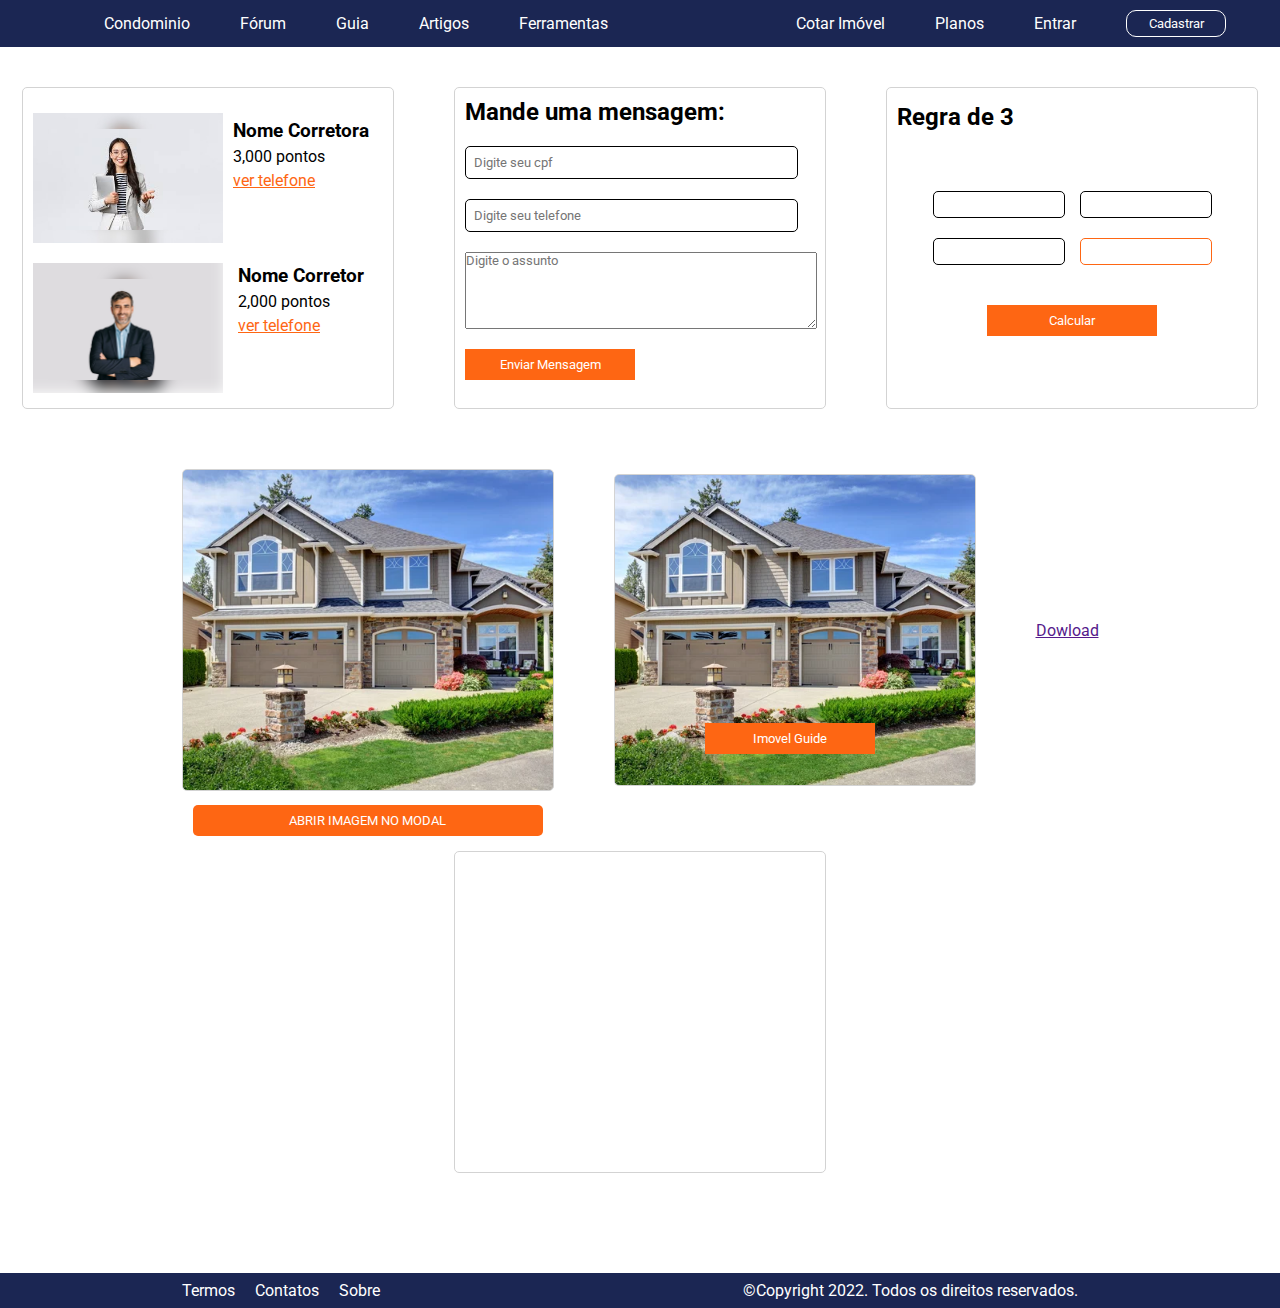
==== index.html @ 7c38e376 "alteração" ====
<!DOCTYPE html>
<html lang="en">
<head>
    <meta charset="UTF-8">
    <meta http-equiv="X-UA-Compatible" content="IE=edge">
    <meta name="viewport" content="width=device-width, initial-scale=1.0">
    <title>Document</title>
    <link rel="stylesheet" href="https://cdnjs.cloudflare.com/ajax/libs/font-awesome/6.0.0/css/all.min.css" />
    <link rel="stylesheet" href="estilo/style.css">
    <link rel="preconnect" href="https://fonts.googleapis.com">
<link rel="preconnect" href="https://fonts.gstatic.com" crossorigin>
<link href="https://fonts.googleapis.com/css2?family=Lato&family=Roboto:ital,wght@0,100;0,300;0,400;0,500;0,700;0,900;1,100;1,300;1,400;1,500;1,700;1,900&display=swap" rel="stylesheet">
<script src="https://cdnjs.cloudflare.com/ajax/libs/html2canvas/1.4.1/html2canvas.min.js"></script>
</head>
<body id="body">
    <header id="header">
        
        <div class="container-links" id="container-link1">
            <img src="https://imovelguide.com.br/images/logo-imovel-guide.png" alt="">
            <a href="#">Condominio</a>
            <a href="#">Fórum</a>
            <a href="#">Guia</a>
            <a href="#">Artigos</a>
            <a href="#">Ferramentas</a>
        </div>
        <div class="container-links" id="container-link2">
         <a href="#">Cotar Imóvel</a>
         <a href="#">Planos</a>
         <a href="#">Entrar</a>
         <button id="cadastro">Cadastrar</button>
         <i class="fa-solid fa-bars"></i>
        </div>
    </header>
    
    <section class="container-principal">
        <div class="cards" id="cardMostrarTelefone">
            <div class="container-imagens-corretores">
                <div id="imagem-borrada-corretora" class="imagem-borrada">
                    <img src="imagens/mulher.jpg" alt="" class="imagens-corretores" id="imagem-corretora">
                </div>
                <div id="imagem-borrada-corretor" class="imagem-borrada">
                    <img src="imagens/homem.jpg" alt="" class="imagens-corretores" id="imagem-corretor">
                </div>
                
            </div>
            <div class="container-informacoes-corretores">
                <div class="informacao-corretora">
                <h3>Nome Corretora</h3>
                <p>3,000 pontos</p>
                <a href="#" id="telefone-corretora">ver telefone</a>
            </div>
            <div class="informacao-corretor">
                <h3>Nome Corretor</h3>
                <p>2,000 pontos</p>
                <a href="#" id="telefone-corretor">ver telefone</a>
            </div>
            </div>
           </div>
           <div class="cards" id="cardMascara">
               <h2>Mande uma mensagem:</h2>
               <input type="text" name="" id="cpf" required placeholder="Digite seu cpf" maxlength="14">
               
               <input type="tel" name="" id="telefone" required placeholder="Digite seu telefone">
               <textarea name="" id="mensagem" cols="45" rows="5" placeholder="Digite o assunto"></textarea>
               <button id="enviarMensagem"> Enviar Mensagem</button>
           </div>
   
           <div class="cards" id="cardRegra">
            <h2>Regra de 3</h2>
               <div class="container-nums">
                <input type="number" required id="num1">
               <input type="number" required id="num2">
               </div>
               <div class="container-nums">
                <input type="number" required id="num3">
                 <p id="resultado"></p>
               </div>
               <button id="calcular">Calcular</button>
           </div>
    
        <div class="cards imagens" id="cardModal">
            <button id="abrir-modal">ABRIR IMAGEM NO MODAL</button>
            
           </div>
           <div class="cards imagens" id="cardCanvas">
               <button>Imovel Guide</button>
               
               
           </div>
           <a href="" id="dowload">Dowload</a>
           <div class="cards imagens" id="cardAnimacao">
               
           </div>
        
    </section>

    <footer id="footer">
        <div class="container-informacoes">
        <a href="#">Termos</a>
        <a href="#">Contatos</a>
        <a href="#">Sobre</a>
        </div>
        <div class="container-copyright">
          <p> &copy;Copyright 2022. Todos os direitos reservados.</p>
          <img src="https://imovelguide.com.br/images/logo-imovel-guide.png" alt="" class="logo">
        </div>
    </footer>
    <script src="https://code.jquery.com/jquery-3.6.0.min.js"></script>
    <script src="https://cdnjs.cloudflare.com/ajax/libs/jquery.mask/1.14.16/jquery.mask.js"></script>
    </script>
    <script src="https://cdnjs.cloudflare.com/ajax/libs/html2canvas/0.4.1/html2canvas.min.js"></script>
    <script src="script/script.js"></script>
</body>
</html>
---- estilo/style.css ----
* {
    margin: 0;
    padding: 0;
    font-family: "Roboto", sans-serif;
}


header {
    width: 100%;
    background-color: #1b2653;
    padding: 10px 0px 10px 0px;
    display: flex;
    justify-content: space-around;
    align-items: center;
    gap: 80px;
}

header > .container-links {
    display: flex;
    justify-content: center;
    align-items: center;
    gap: 50px;
}

header > .container-links > a {
    color: white;
    text-decoration: none;
}

header > .container-links > i {
    font-size: 35px;
    color: white;
    display: none;
}


header > #container-link2 > button {
    border: 1px solid white;
    background-color: transparent;
    width: 100px;
    border-radius: 10px;
    color: white;
    padding: 5px;
}


.container-principal{
    display: flex;
    justify-content: center;
    align-items: center;
    flex-wrap: wrap;
    gap: 150px;
    margin-top: 40px;
}

.container-principal > .imagens {
    margin-top: -25px;
}

.container-principal > .cards {
    border: 1px solid lightgray ;
    width: 350px;
    height: 300px;
    padding: 10px;
    border-radius: 5px;
}

.container-principal > .cards > button {
    background-color: #FE6613;
    color: white;
    width: 170px;
    border: none;
    padding: 8px;
    cursor: pointer;
}

.container-principal > #cardMostrarTelefone {
    display: flex;
    justify-content: flex-start;
    align-items: flex-start;
    gap: 10px;
}

.container-principal > #cardMostrarTelefone > .container-informacoes-corretores {
    display: flex;
    justify-content: center;
    align-items: center;
    flex-direction: column;
    gap: 75px;
    margin-top: 22px;
}

.container-principal > #cardMostrarTelefone > .container-informacoes-corretores > .informacao-corretor a, .informacao-corretora a {
    color:#FE6613;
}

.container-principal > #cardMostrarTelefone > .container-informacoes-corretores > .informacao-corretor ,.informacao-corretora {
display: flex;
justify-content: flex-start;
align-items: flex-start;
flex-direction: column;
gap: 5px;
}

.container-principal > #cardMostrarTelefone > .container-imagens-corretores {
    display: flex;
    justify-content: flex-start;
    align-items: flex-start;
    flex-direction: column;
     gap: 20px;
     margin-top: 15px;
}

.container-principal > #cardMostrarTelefone > .container-imagens-corretores > .imagem-borrada {
width: 190px;
background-size: cover;
background-position: center center;
position: relative;
height: 130px;

}

.container-principal > #cardMostrarTelefone > .container-imagens-corretores > #imagem-borrada-corretor {
background-image: url(../imagens/imagem-borrada-corretor.png);
}

.container-principal > #cardMostrarTelefone > .container-imagens-corretores > #imagem-borrada-corretora {
    background-image: url(../imagens/imagem-borrada-corretora.png);
}


.container-principal > #cardMostrarTelefone > .container-imagens-corretores > .imagem-borrada > img{
    width: 80%;
    position: absolute;
    top: 12%;
    left: 8%;
    object-fit: cover;
}

.container-principal > #cardMascara {
    display: flex;
    justify-content: flex-start;
    align-items: flex-start;
    flex-direction: column;
    gap: 20px;
}

.container-principal > .cards > input#telefone, input#cpf {
    width: 90%;
    padding: 8px;
    border-radius: 5px;
    border: 1px solid black;
}

.container-principal > #cardMascara > #mensagem {
    width: 100%;
}

.container-principal > #cardRegra > h2 {
    margin: 5px 0px 50px 0px;
}

.container-principal > #cardRegra > .container-nums {
    display: flex;
    justify-content: center;
    align-items: center;
    gap: 15px;
    margin-top: 10px;
}


.container-principal > #cardRegra > .container-nums > input{
    margin-top: 10px;
    padding: 5px;
    width: 120px;
    border-radius: 5px;
    border: 1px solid black;
    text-align: center;
}

.container-principal > #cardRegra > .container-nums >  #resultado {
    border: 1px solid #FE6613;
    width: 130px;
    line-height: 30px;
    height: 25px;
    border-radius: 5px;
    margin-top: 10px;
    text-align: center;
}

.container-principal > #cardRegra > button#calcular {
    margin: auto;
    display: block;
    margin-top: 40px;
}


.container-principal > #cardModal {
    background-image: url(../imagens/casa.jpg);
    background-size: cover;
    background-repeat: no-repeat;
    background-position: center;
}

.container-principal > #cardModal > button {
    margin-top: 325px;
    width: 100%;
    border-radius: 5px;
}

.container-principal > #cardCanvas > a#dowload {
    padding: 8px;
    cursor: pointer;
    margin-top: 325px;
    width: 100%;
    border: none;
    border-radius: 5px;
    background-color: #FE6613;
    color: white;
}

.container-principal > #cardCanvas > button{
position: absolute;
top: 80%;
left: 25%;
}


.container-principal > #cardCanvas {
    background-image: url(../imagens/casa.jpg);
    background-size: cover;
    position: relative;
    padding: 5px;
    background-position: center;
}

.container-principal > #cardAnimacao {
    background-image: url(../imagens/gif2.gif);
    background-size: cover;
    background-position: center;
}

footer {
    background-color: #1b2653;
    width: 100%;
    display: flex;
    justify-content: space-around;
    align-items: center;
    margin-top: 100px;
    padding: 8px 0px 8px 0px;
    
}

footer > .container-informacoes {
    display: flex;
    justify-content: center;
    align-items: center;
    gap: 20px;
}

footer > .container-informacoes > a {
    color: white;
    text-decoration: none;
}

footer > .container-copyright {
    display: flex;
    justify-content: center;
    align-items: center;
    gap: 20px;
    color: white;
}

footer > .container-copyright > p {
    color: white;
}

section.modal {
    position: fixed;
    top: 50%;
    left: 50%;
    -webkit-transform: translate(-50%, -50%);
    width: 75%;
    border: 3px solid lightgray;
    display: flex;
    justify-content: flex-start;
    align-items: center;
    flex-direction: column;
    gap: 30px;
    height: 600px;
    padding: 12px;
    background-color: white;
}

section.modal > .divClose {
    display: flex;
    justify-content: flex-end;
    align-items: center;
    width: 100%;
    border-bottom: 1px solid lightgray;
}

section.modal > .divClose > #closeX
{
    height: 30px;
    margin-bottom: 10px;
    cursor: pointer;
}

section.modal > .imagem-modal {
    width: 70%;
    background-image: url(../imagens/casa.jpg);
    height: 500px;
    background-size: cover;
    background-repeat: no-repeat;
}

@media (max-width: 1367px) {
    .container-principal {
        gap: 60px;
    }

    .container-principal > .imagens {
        margin-top: 0px;
    }

    section.modal {
        height: 500px;
        
    }

    section.modal > .imagem-modal {
        height: 400px;
    }

    
}

@media (max-width: 1200px) {
    header {
        gap: 30px;
    }

    header > .container-links {
    display: flex;
    justify-content: center;
    align-items: center;
    gap: 30px;
}

    
}

@media (max-width: 991px) {
    
    
    
    header > .container-links > a , header > .container-links > button#cadastro {
        display: none;
    }


    header > .container-links > i {
        display: block;
    }

    section.modal {
        height: 500px;
        width: 700px;
    }

    section.modal > .imagem-modal {
        height: 400px;
        width: 85%;
    }

    footer > .container-informacoes {
        display: none;
    }

    footer > .container-copyright {
        gap: 40px;
    }
}

@media (max-width: 850px) {
    section.modal {
        height: 500px;
        width: 550px;
        
    }

    section.modal > .imagem-modal {
        height: 400px;
        width: 95%;
    }
}

@media (max-width: 700px) {

    section.modal {
        height: 350px;
        width: 350px;
        padding: 3px;
    }

    .container-principal > .cards {
        width: 300px;
    }

    .container-principal > #cardMostrarTelefone > .container-imagens-corretores > .imagem-borrada {
        width: 155px;
        
    }

    .container-principal > #cardMostrarTelefone > .container-imagens-corretores > .imagem-borrada > img{
        width: 85%;
        top: 16%;
        
    }


    section.modal > .imagem-modal {
        height: 100%;
        width: 100%;
    }

    .container-principal > #cardModal, .container-principal > #cardCanvas {
        margin-bottom: 20px;
       }

       .container-principal > #cardMostrarTelefone > h3 {

       }
}

@media (max-width: 540px) {
    footer > .container-copyright {
        gap: 0px;
    }

    footer > .container-copyright > p {
        font-size: 10px;
    }

    footer > .container-copyright > img {
        height: 34px;
    }

    .container-principal > #cardMostrarTelefone > .container-imagens-corretores > .imagem-borrada {
        width: 145px;
        
    }

    .container-principal > #cardMostrarTelefone > .container-imagens-corretores > .imagem-borrada > img{
        width: 85%;
        top: 16%;
        
    }

    .container-principal > #cardMostrarTelefone > .container-informacoes-corretores h3 {
        font-size: 16px;
    }
}

@media only screen and (min-width: 480px) and (max-width: 767px) and (orientation: landscape) {
    /* Estilos CSS para celular deitado */
    section.modal {
        height: 300px;
        width: 500px;
    }

    section.modal > .imagem-modal {
        height: 300px;
        width: 85%;
    }
  }
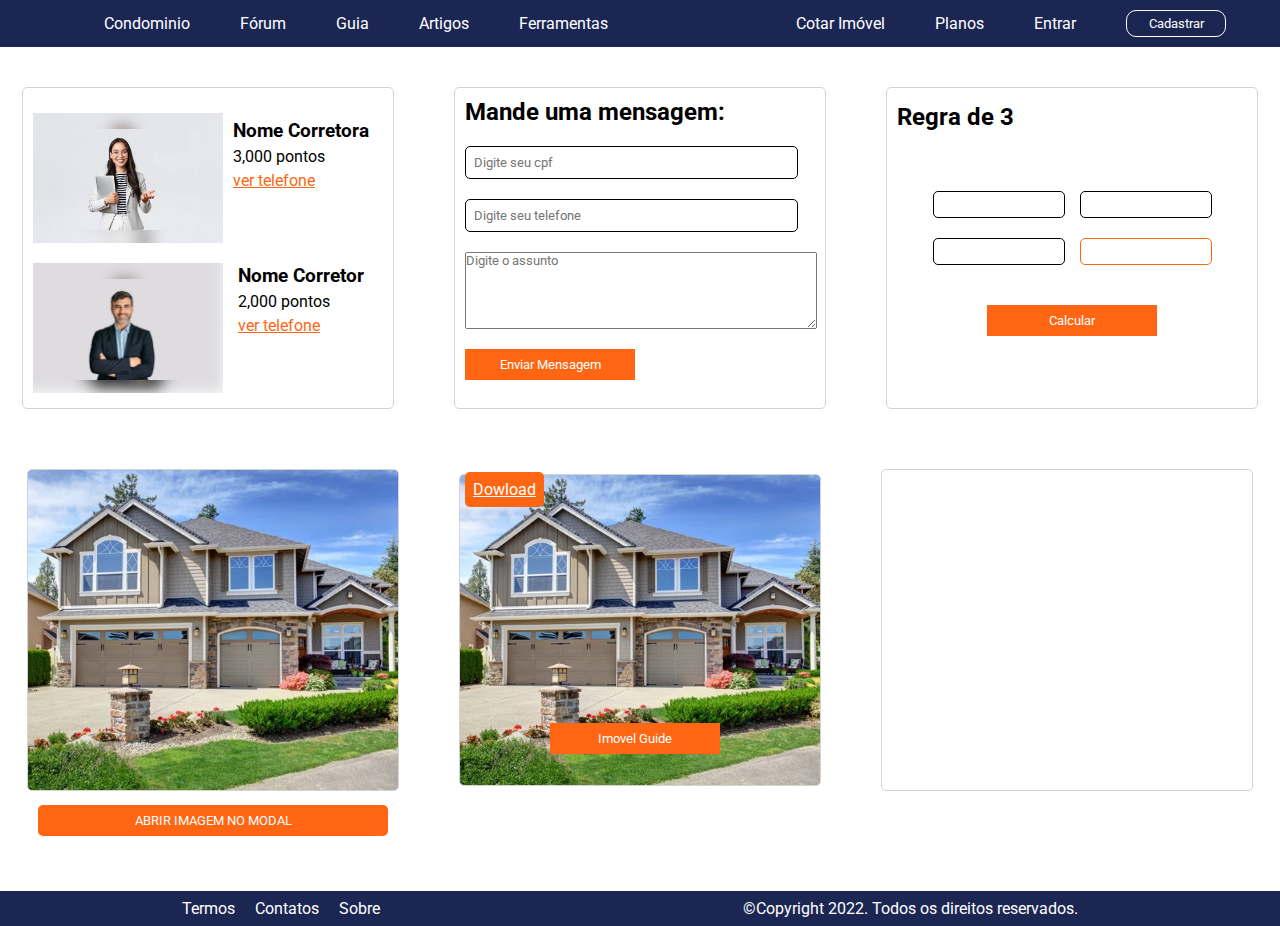
==== commit 0ed565e4: "alterações" ====
--- a/index.html
+++ b/index.html
@@ -84,10 +84,10 @@
            </div>
            <div class="cards imagens" id="cardCanvas">
                <button>Imovel Guide</button>
-               
+               <a href="" id="dowload">Dowload</a>
                
            </div>
-           <a href="" id="dowload">Dowload</a>
+           
            <div class="cards imagens" id="cardAnimacao">
                
            </div>
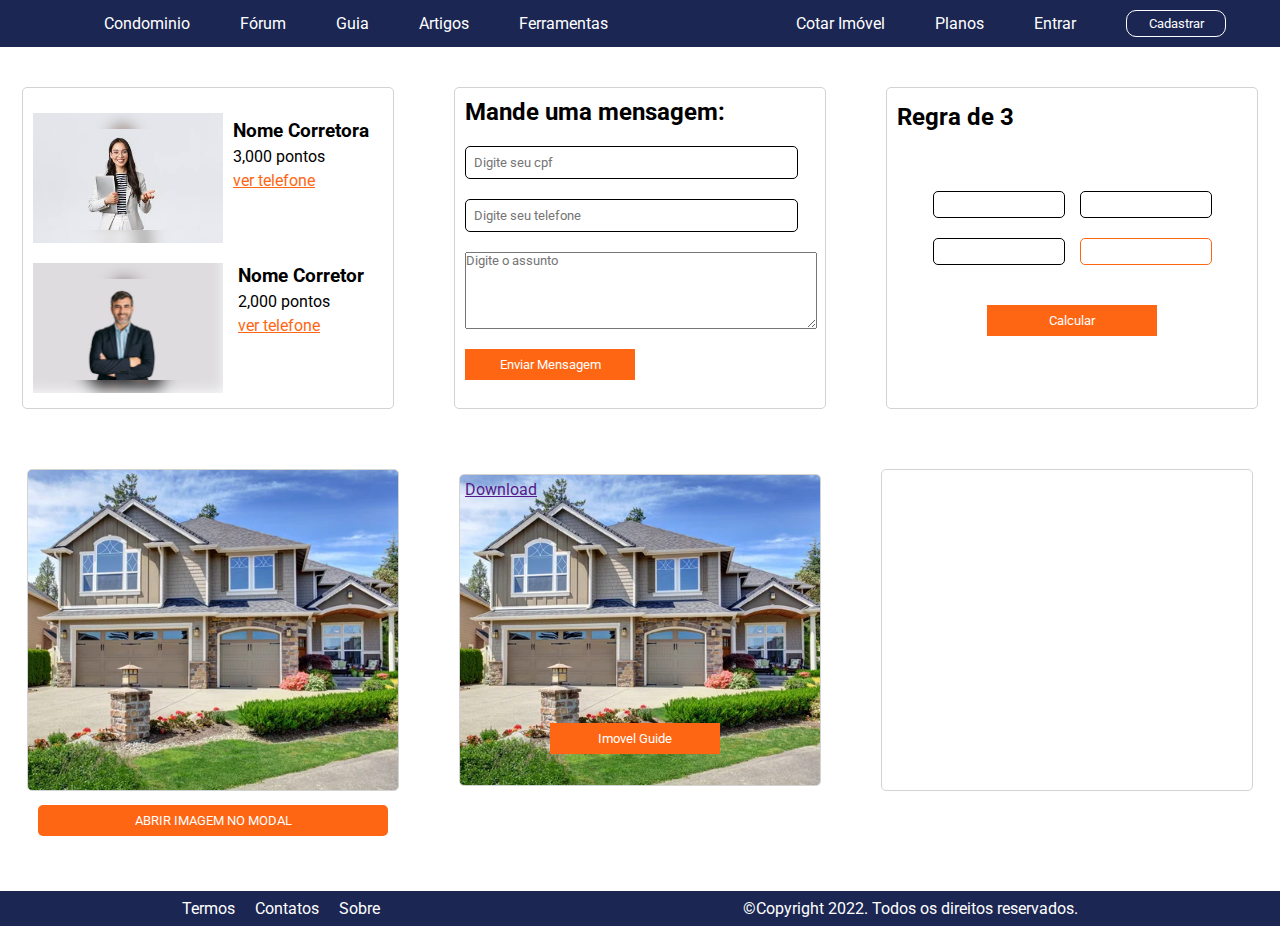
==== commit d7e9475e: "alteração" ====
--- a/index.html
+++ b/index.html
@@ -84,7 +84,7 @@
            </div>
            <div class="cards imagens" id="cardCanvas">
                <button>Imovel Guide</button>
-               <a href="" id="dowload">Dowload</a>
+               <a href="" id="download">Download</a>
                
            </div>
            
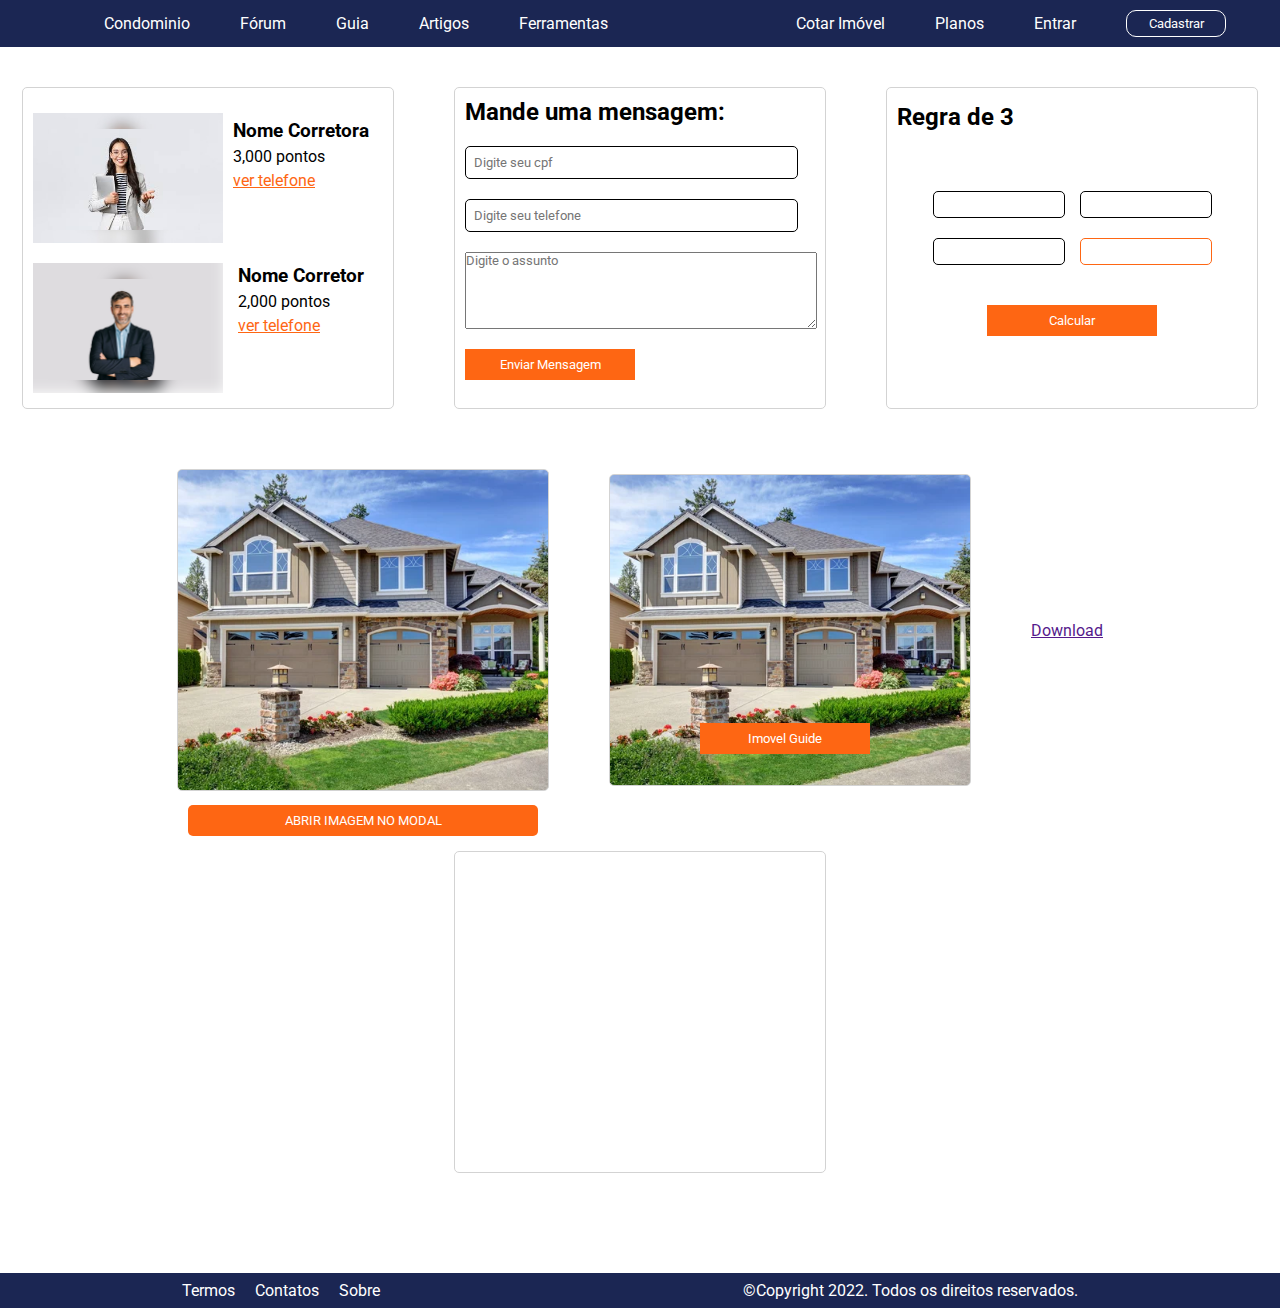
==== commit 59671747: "alteração" ====
--- a/index.html
+++ b/index.html
@@ -84,9 +84,10 @@
            </div>
            <div class="cards imagens" id="cardCanvas">
                <button>Imovel Guide</button>
-               <a href="" id="download">Download</a>
+               
                
            </div>
+           <a href="" id="download">Download</a>
            
            <div class="cards imagens" id="cardAnimacao">
                
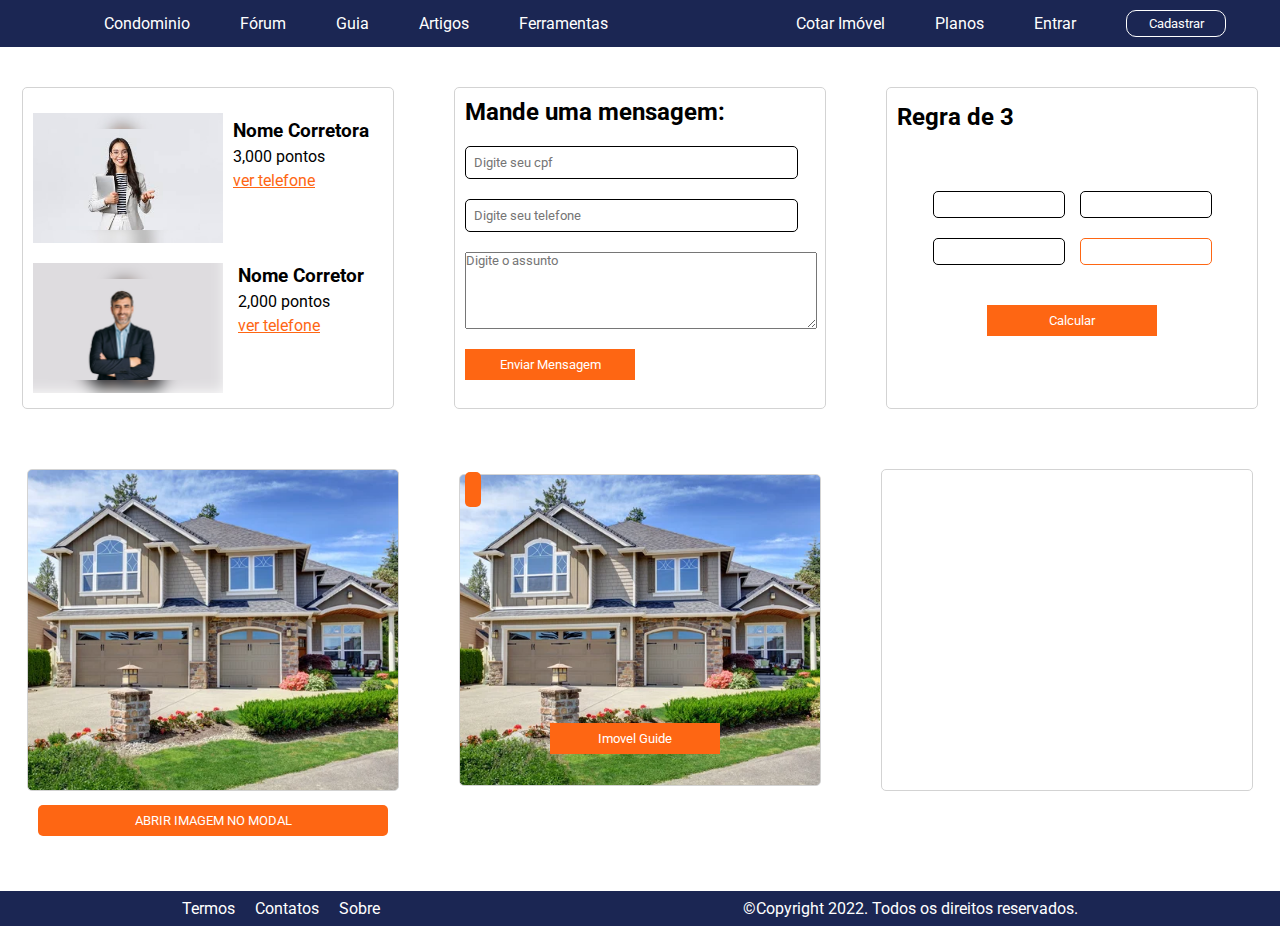
==== commit c00fa2c1: "alteração" ====
--- a/index.html
+++ b/index.html
@@ -84,10 +84,10 @@
            </div>
            <div class="cards imagens" id="cardCanvas">
                <button>Imovel Guide</button>
-               
+               <a href="" id="dowload"></a>
                
            </div>
-           <a href="" id="download">Download</a>
+           
            
            <div class="cards imagens" id="cardAnimacao">
                
@@ -109,7 +109,7 @@
     <script src="https://code.jquery.com/jquery-3.6.0.min.js"></script>
     <script src="https://cdnjs.cloudflare.com/ajax/libs/jquery.mask/1.14.16/jquery.mask.js"></script>
     </script>
-    <script src="https://cdnjs.cloudflare.com/ajax/libs/html2canvas/0.4.1/html2canvas.min.js"></script>
+    <script src="https://cdnjs.cloudflare.com/ajax/libs/html2canvas/1.4.1/html2canvas.min.js"></script>
     <script src="script/script.js"></script>
 </body>
 </html>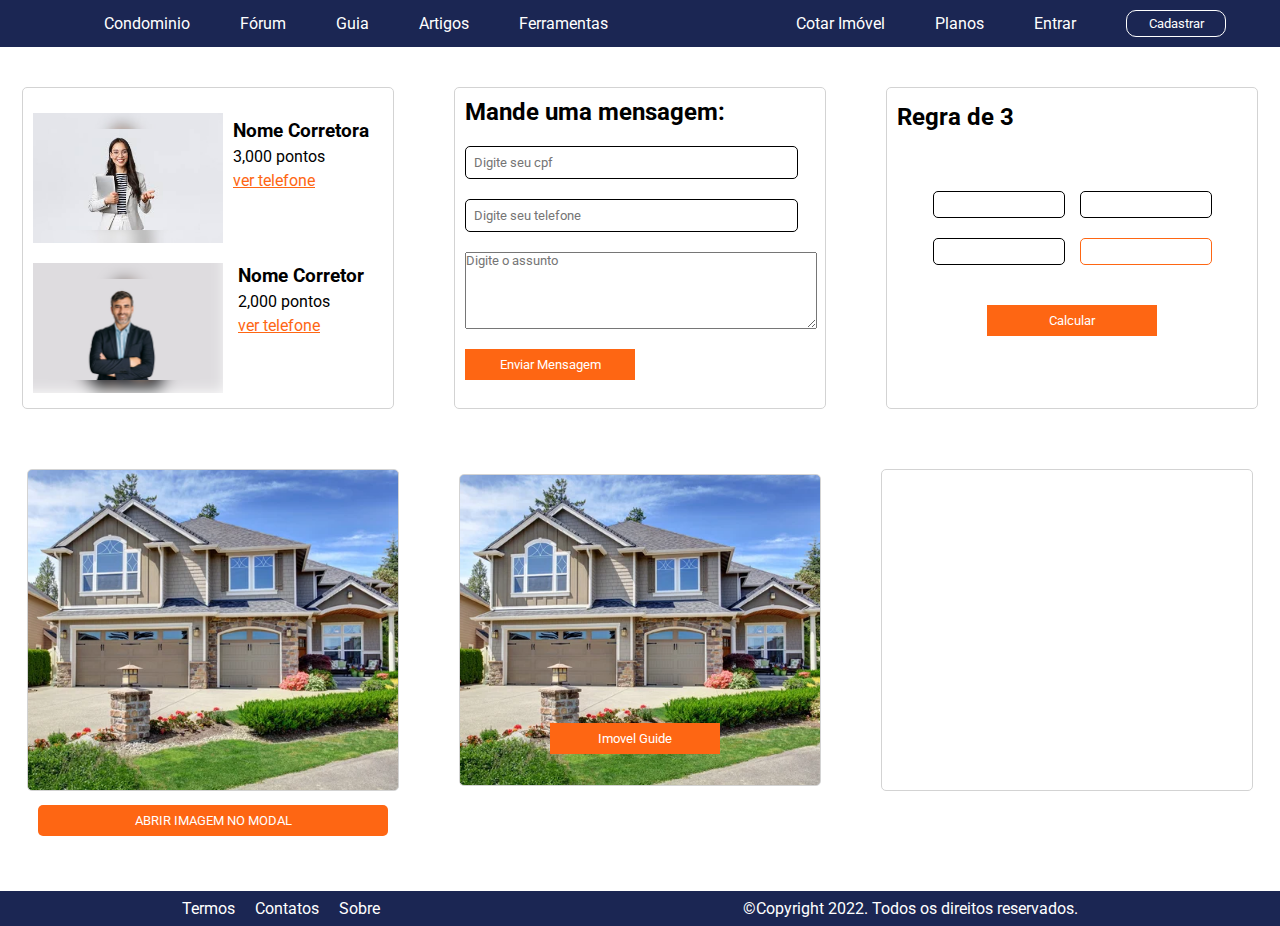
==== commit b4a6f2bf: "alteração" ====
--- a/index.html
+++ b/index.html
@@ -84,7 +84,7 @@
            </div>
            <div class="cards imagens" id="cardCanvas">
                <button>Imovel Guide</button>
-               <a href="" id="dowload"></a>
+               <a href="" id="download"></a>
                
            </div>
            
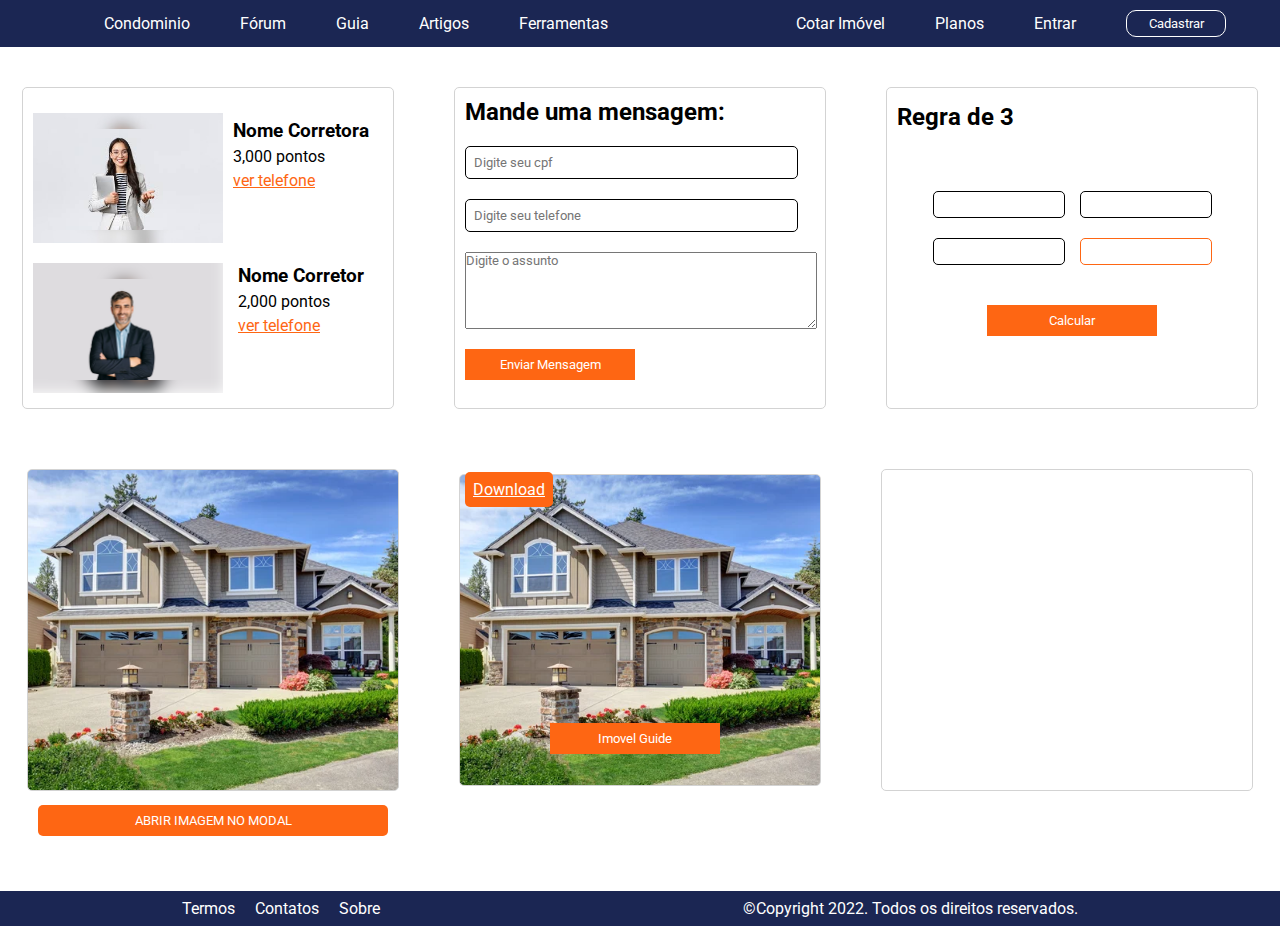
==== commit 7acf67b5: "alteração" ====
--- a/index.html
+++ b/index.html
@@ -84,7 +84,7 @@
            </div>
            <div class="cards imagens" id="cardCanvas">
                <button>Imovel Guide</button>
-               <a href="" id="download"></a>
+               <a href="" id="download">Download</a>
                
            </div>
            
--- a/estilo/style.css
+++ b/estilo/style.css
@@ -208,7 +208,7 @@
     border-radius: 5px;
 }
 
-.container-principal > #cardCanvas > a#dowload {
+.container-principal > #cardCanvas > a#download {
     padding: 8px;
     cursor: pointer;
     margin-top: 325px;
